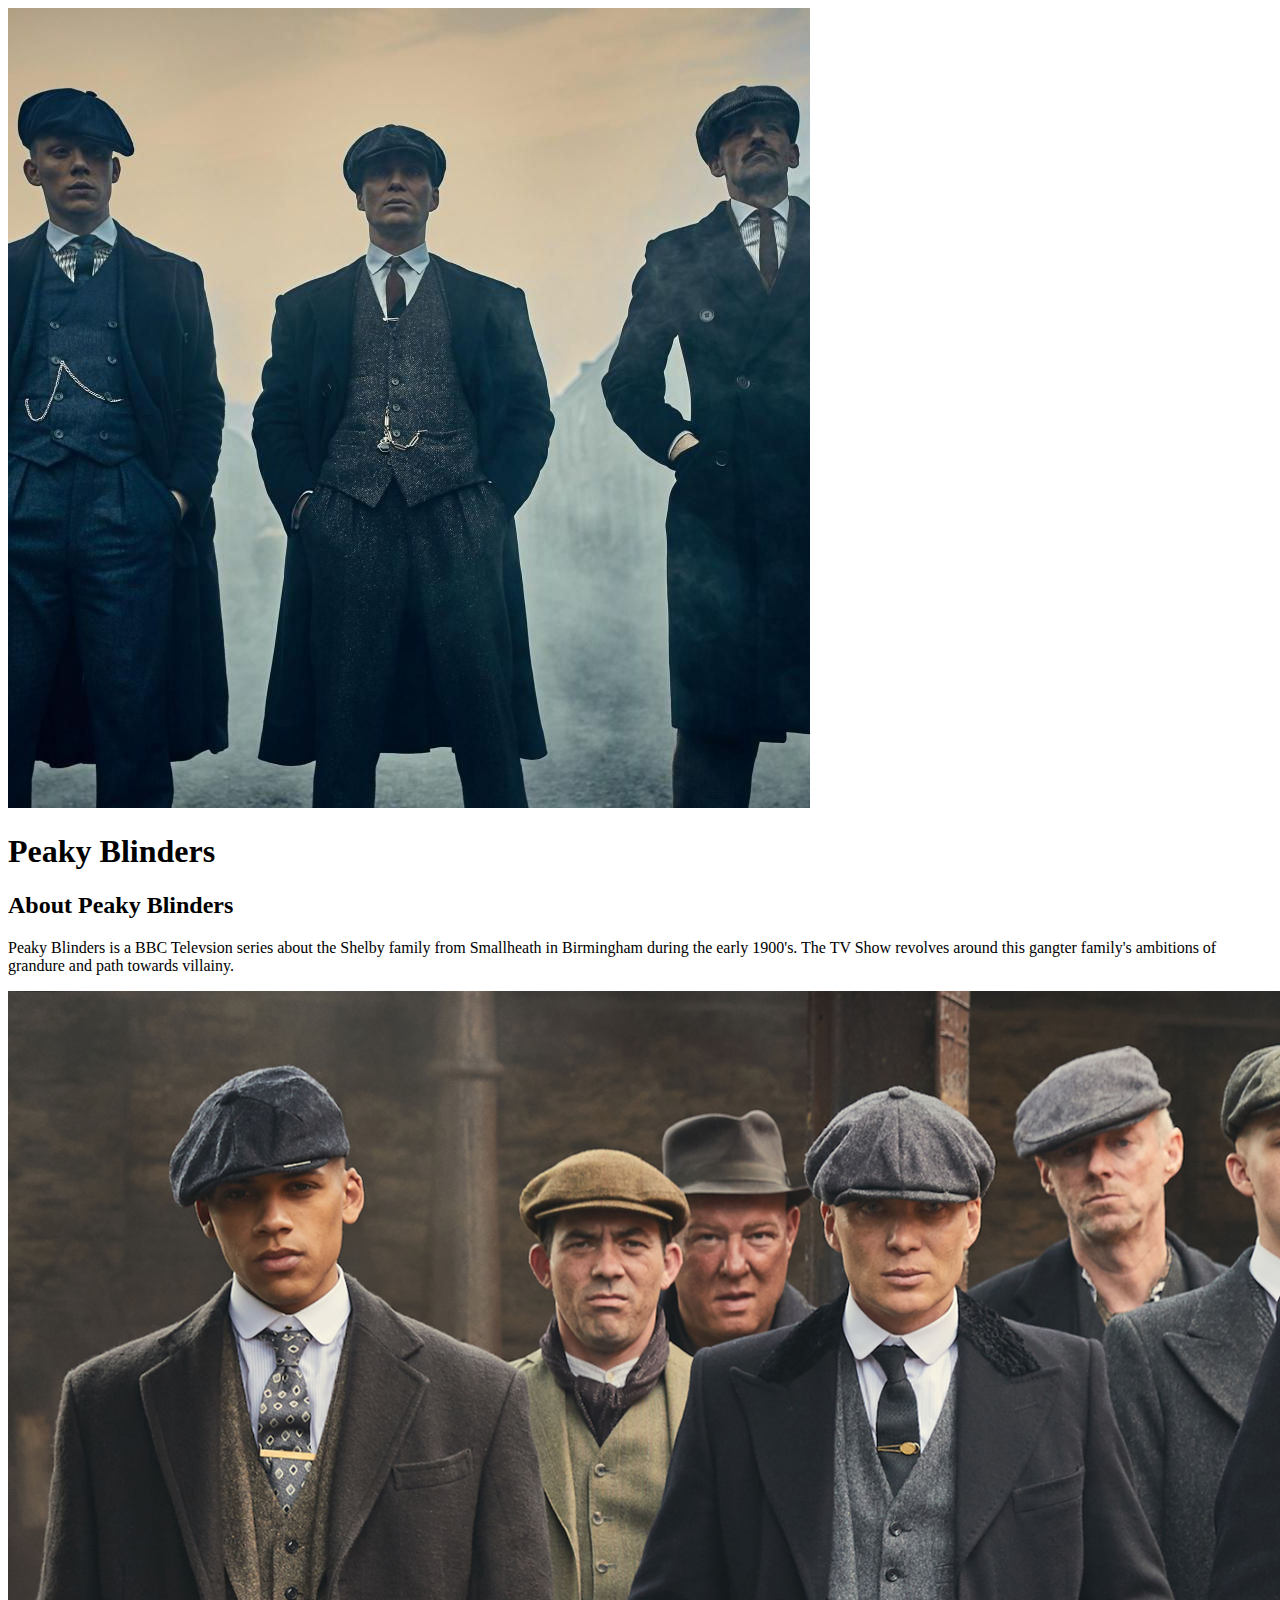
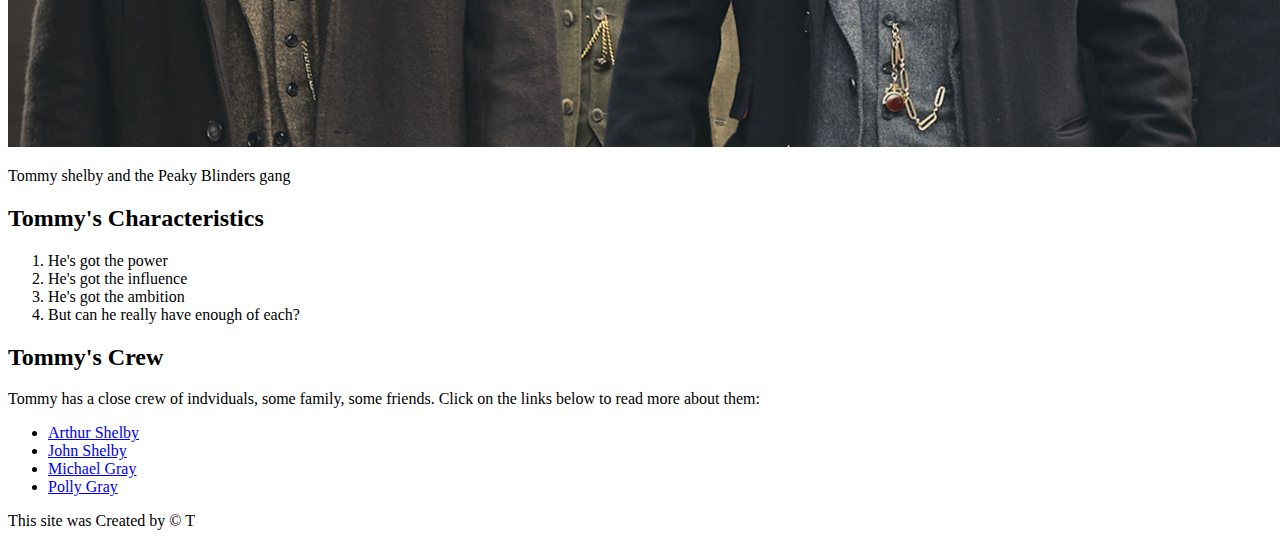
==== index.html @ a974935d "Wrote characters index file" ====
<!DOCTYPE html>
<html>
<head>
	<title>Peaky Blinders</title>
	<link rel="icon" href="img/peaky2.jpeg"/>
</head>
<body>
	<!-- header element -->
	<header>
		<img src="img/peaky2.jpeg">
		<h1>Peaky Blinders</h1>
	</header>

	<!-- main element -->
	<main>
		<h2> About Peaky Blinders</h2>
		<p> Peaky Blinders is a BBC Televsion series about the Shelby family from Smallheath in Birmingham during the early 1900's. The TV Show revolves around this gangter family's ambitions of grandure and path towards villainy.</p>
		<img src="img/Peaky-Blindersbig.jpeg">
		<P>Tommy shelby and the Peaky Blinders gang</P>

		<!-- Characteristics -->

		<h2>Tommy's Characteristics</h2>
		<OL>
			<LI>He's got the power</LI>
			<LI>He's got the influence</LI>
			<LI>He's got the ambition</LI>
			<LI>But can he really have enough of each?</LI>
		</OL>

		<!-- Tommys Friends -->

		<h2>Tommy's Crew</h2>
		<p>Tommy has a close crew of indviduals, some family, some friends. Click on the links below to read more about them:</p>
		<ul>
			<li><a target="_blank" href="https://peaky-blinders.fandom.com/wiki/Arthur_Shelby">Arthur Shelby</a></li>
			<li><a target="_blank" href="https://peaky-blinders.fandom.com/wiki/John_Shelby">John Shelby</a></li>
			<li><a target="_blank" href="https://peaky-blinders.fandom.com/wiki/Michael_Gray">Michael Gray</a></li>
			<li><a target="_blank" href="https://peaky-blinders.fandom.com/wiki/Polly_Gray">Polly Gray</a></li>
			

		</ul>
	</main>

	<!-- Footer element -->

	<footer>
		<p>This site was Created by &copy; T</p>

	</footer>

</body>
</html>
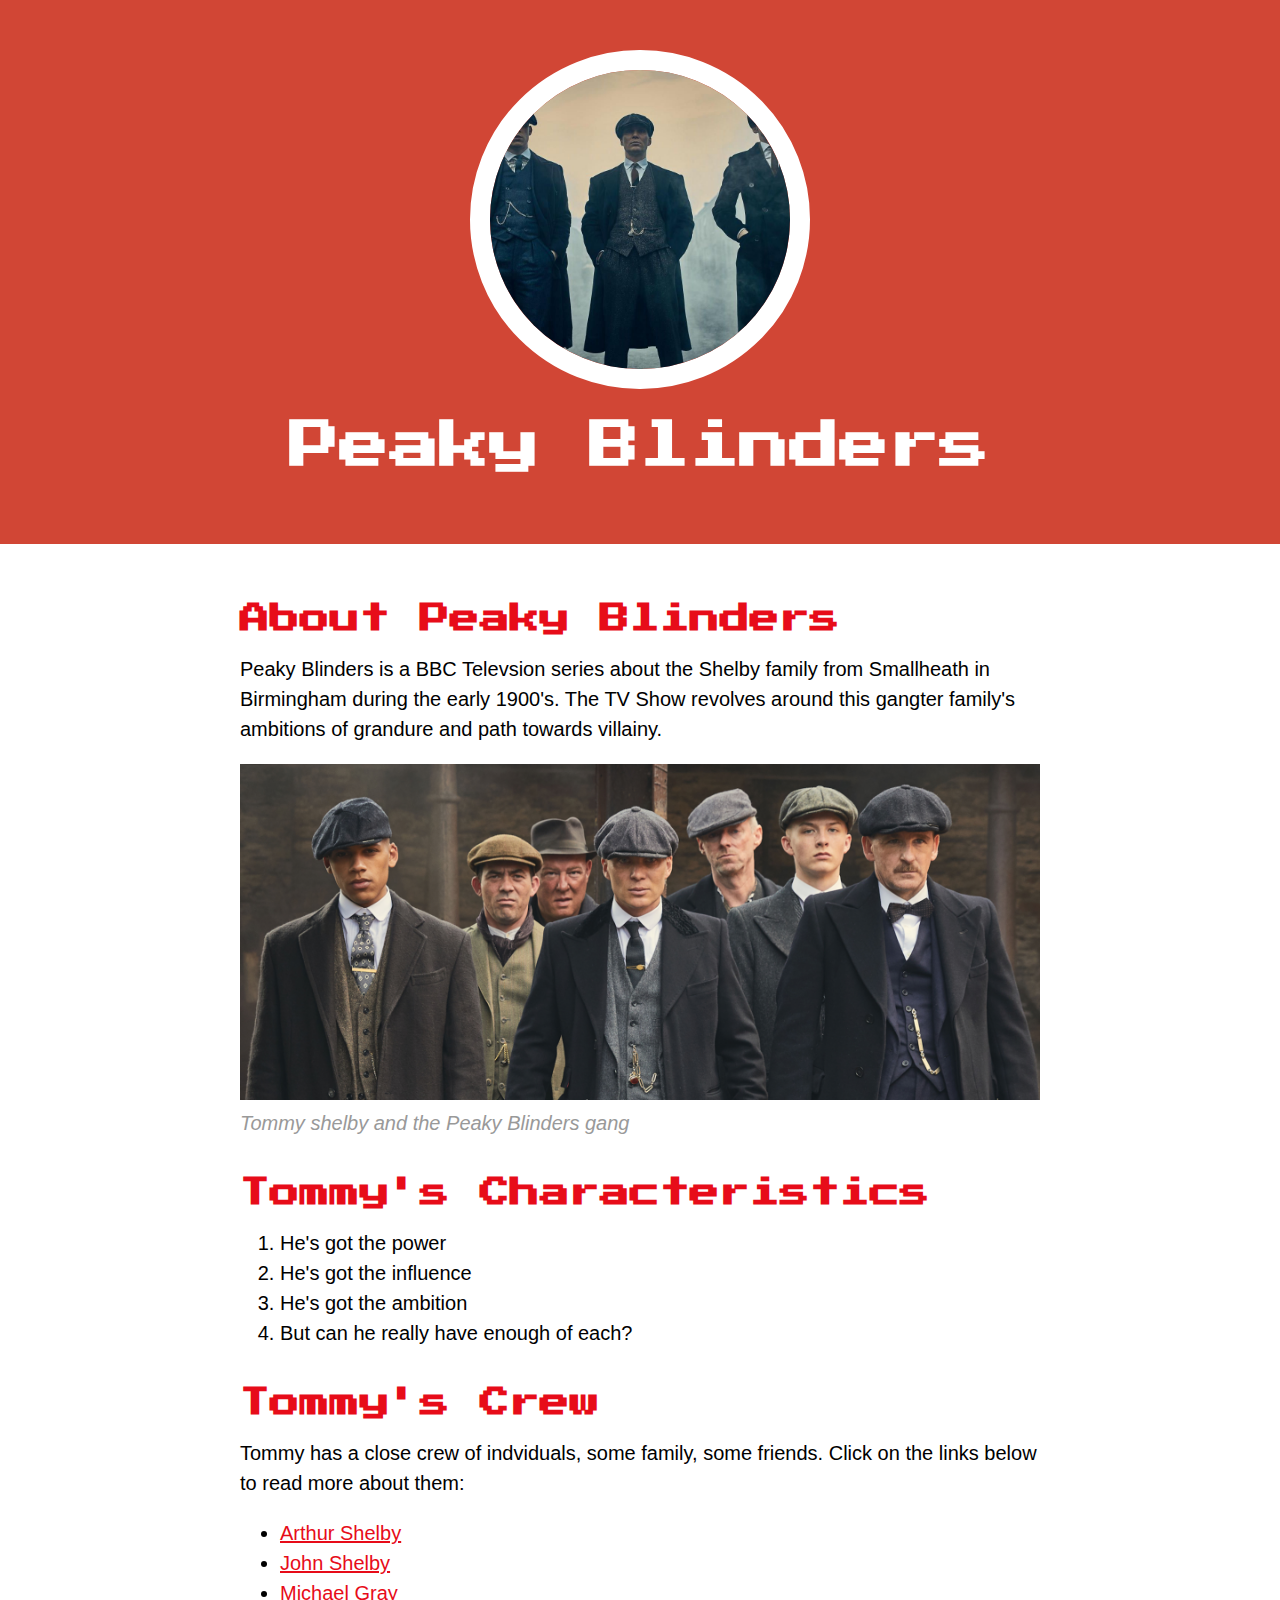
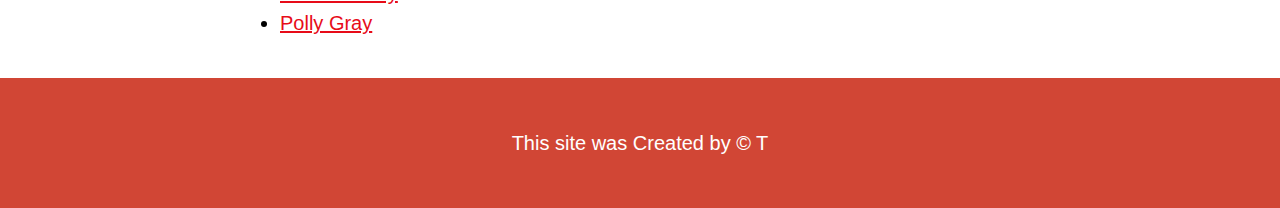
==== commit 4bf4312b: "wrote css for our characters website and changed html" ====
--- a/index.html
+++ b/index.html
@@ -3,6 +3,8 @@
 <head>
 	<title>Peaky Blinders</title>
 	<link rel="icon" href="img/peaky2.jpeg"/>
+	<link href="https://fonts.googleapis.com/css?family=Press+Start+2P&display=swap" rel="stylesheet">
+	<link rel="stylesheet" type="text/css" href="CSS/hero.css">
 </head>
 <body>
 	<!-- header element -->
@@ -16,7 +18,7 @@
 		<h2> About Peaky Blinders</h2>
 		<p> Peaky Blinders is a BBC Televsion series about the Shelby family from Smallheath in Birmingham during the early 1900's. The TV Show revolves around this gangter family's ambitions of grandure and path towards villainy.</p>
 		<img src="img/Peaky-Blindersbig.jpeg">
-		<P>Tommy shelby and the Peaky Blinders gang</P>
+		<P class="caption">Tommy shelby and the Peaky Blinders gang</P>
 
 		<!-- Characteristics -->
 
--- a/CSS/hero.css
+++ b/CSS/hero.css
@@ -0,0 +1,100 @@
+body{
+	margin: 0;
+	font-family: Helvetica, Arial, sans-serif;
+	font-size: 20px;
+	line-height: 30px;
+
+}
+
+
+header{
+	background-color: #d14635;
+	text-align: center; 
+	padding-top: 50PX;
+	padding-bottom: 50px;
+}
+
+h1, h2{
+	font-family: 'Press Start 2P', cursive;
+}
+
+header h1{
+	font-size: 50px;
+	color: white;
+}
+
+
+header img{
+	border-radius: 170px; 
+	width: 300px;
+	border: 20px solid white;
+
+}
+
+
+main{
+	max-width: 800px;
+	margin: 0 auto;
+	padding: 20px;
+	;
+
+
+}
+
+main img{
+	max-width: 100%;
+
+}
+
+h2{
+	font-size: 30px;
+	color: #e70c19;
+	margin: 40px 0 10px;
+
+}
+
+a{
+	color: #e70c19;
+
+
+}
+
+a:hover{
+	 color: white;
+	background-color: #483a94;
+}
+
+footer{
+	background-color: #d14635;
+	text-align: center;
+	color: white;
+	padding: 50px;
+
+
+}
+
+
+footer p{
+	margin: 0;
+}
+
+footer a{
+	color: white;
+
+
+
+}
+
+
+footer a:hover{
+	opacity: .5;
+	background-color: transparent;
+
+}
+
+p.caption{
+	color: #999999;
+	font-style: italic;
+	margin-top: 0;
+
+}
